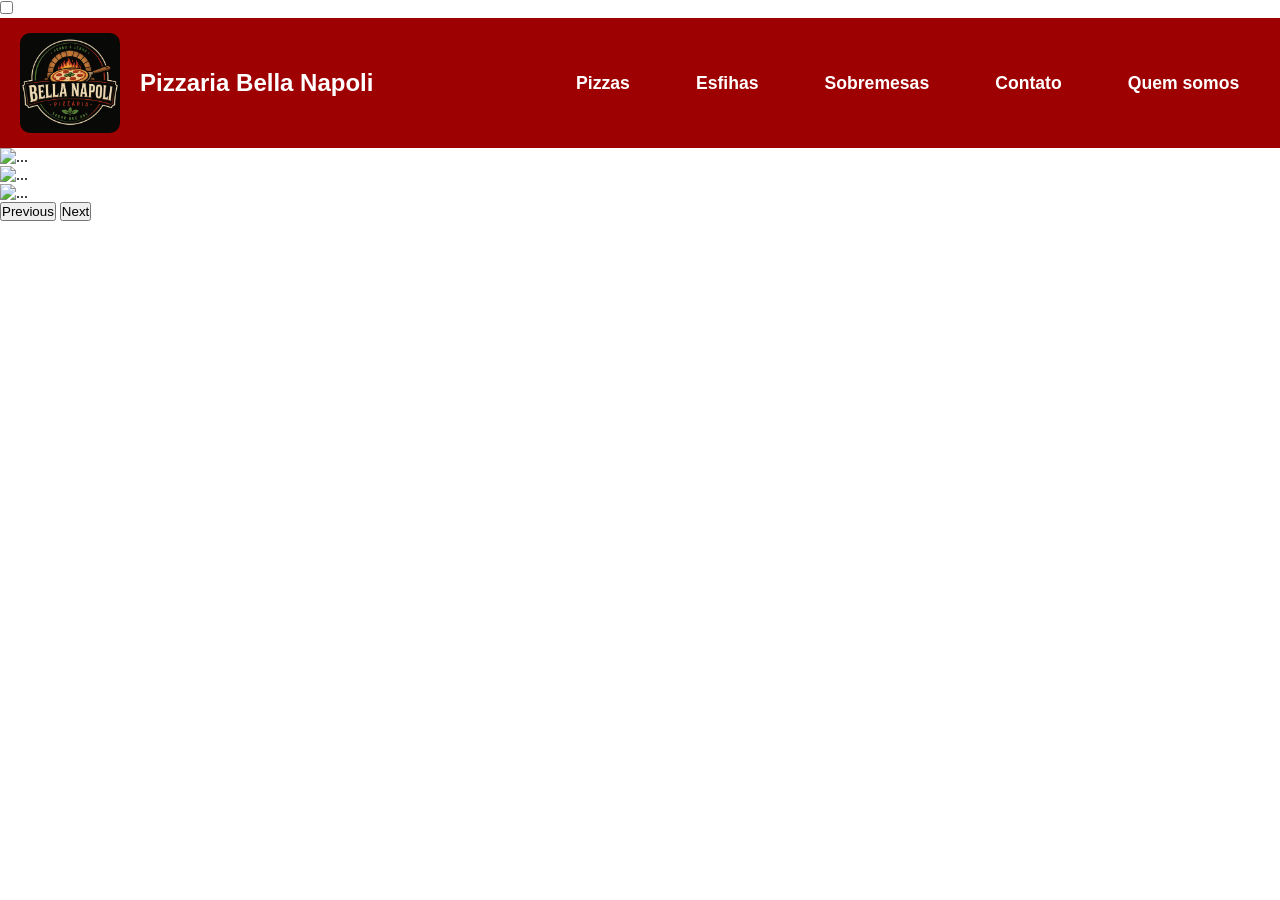
==== index.html @ 50aaf6ea "Criação de um site para uma pizzaria" ====
<!DOCTYPE html>
<html lang="pt-br">

<head>
    <meta charset="UTF-8">
    <meta name="viewport" content="width=device-width, initial-scale=1.0">
    <title>Pizzaria</title>
    <link rel="stylesheet" href="style.css">
</head>

<body>
    <input type="checkbox" id="origem-click">

    <nav>
        <div class="logo">
            <img src="./imagens/Logo.png" alt="Logo da pizzaria">
            <p>Pizzaria Bella Napoli</p>
        </div>


        <div class="links">
            <a href="#">Pizzas</a>
            <a href="#">Esfihas</a>
            <a href="#">Sobremesas</a>
            <a href="#">Contato</a>
            <a href="#">Quem somos</a>
        </div>
    </nav>

    <main>
        <div id="carouselExampleAutoplaying" class="carousel slide" data-bs-ride="carousel">
            <div class="carousel-inner">
                <div class="carousel-item active">
                    <img src="./imagens/Imagem Promocional.png" class="d-block w-100" alt="...">
                </div>
                <div class="carousel-item">
                    <img src="..." class="d-block w-100" alt="...">
                </div>
                <div class="carousel-item">
                    <img src="..." class="d-block w-100" alt="...">
                </div>
            </div>
            <button class="carousel-control-prev" type="button" data-bs-target="#carouselExampleAutoplaying"
                data-bs-slide="prev">
                <span class="carousel-control-prev-icon" aria-hidden="true"></span>
                <span class="visually-hidden">Previous</span>
            </button>
            <button class="carousel-control-next" type="button" data-bs-target="#carouselExampleAutoplaying"
                data-bs-slide="next">
                <span class="carousel-control-next-icon" aria-hidden="true"></span>
                <span class="visually-hidden">Next</span>
            </button>
        </div>
    </main>


</body>

</html>
---- style.css ----
* {
    box-sizing: border-box;
    margin: 0;
    padding: 0;
}

nav {
    display: flex;
    justify-content: space-between;
    align-items: center;
    font-family: sans-serif;
    background-color: rgb(158, 1, 1);
    padding: 15px 20px;
    font-family: 'Trebuchet MS', 'Lucida Sans Unicode', 'Lucida Grande', 'Lucida Sans', Arial, sans-serif;
    color: white;
}

.logo img {
    width: 100px;
    border-radius: 10px;
}

.logo {
    display: flex;
    align-items: center;
    gap: 20px;
    font-weight: bold;
    font-size: 1.5em;
}

.links a {
    text-decoration: none;
    gap: 50px;
    padding: 1.3rem;
    margin-left: 20px;
    font-size: 1.1em;
    font-weight: 700;
    color: white;
}

.container{
    justify-content: center;
}

.carousel-item img{
    width: 60%;
    height: 20%;
}
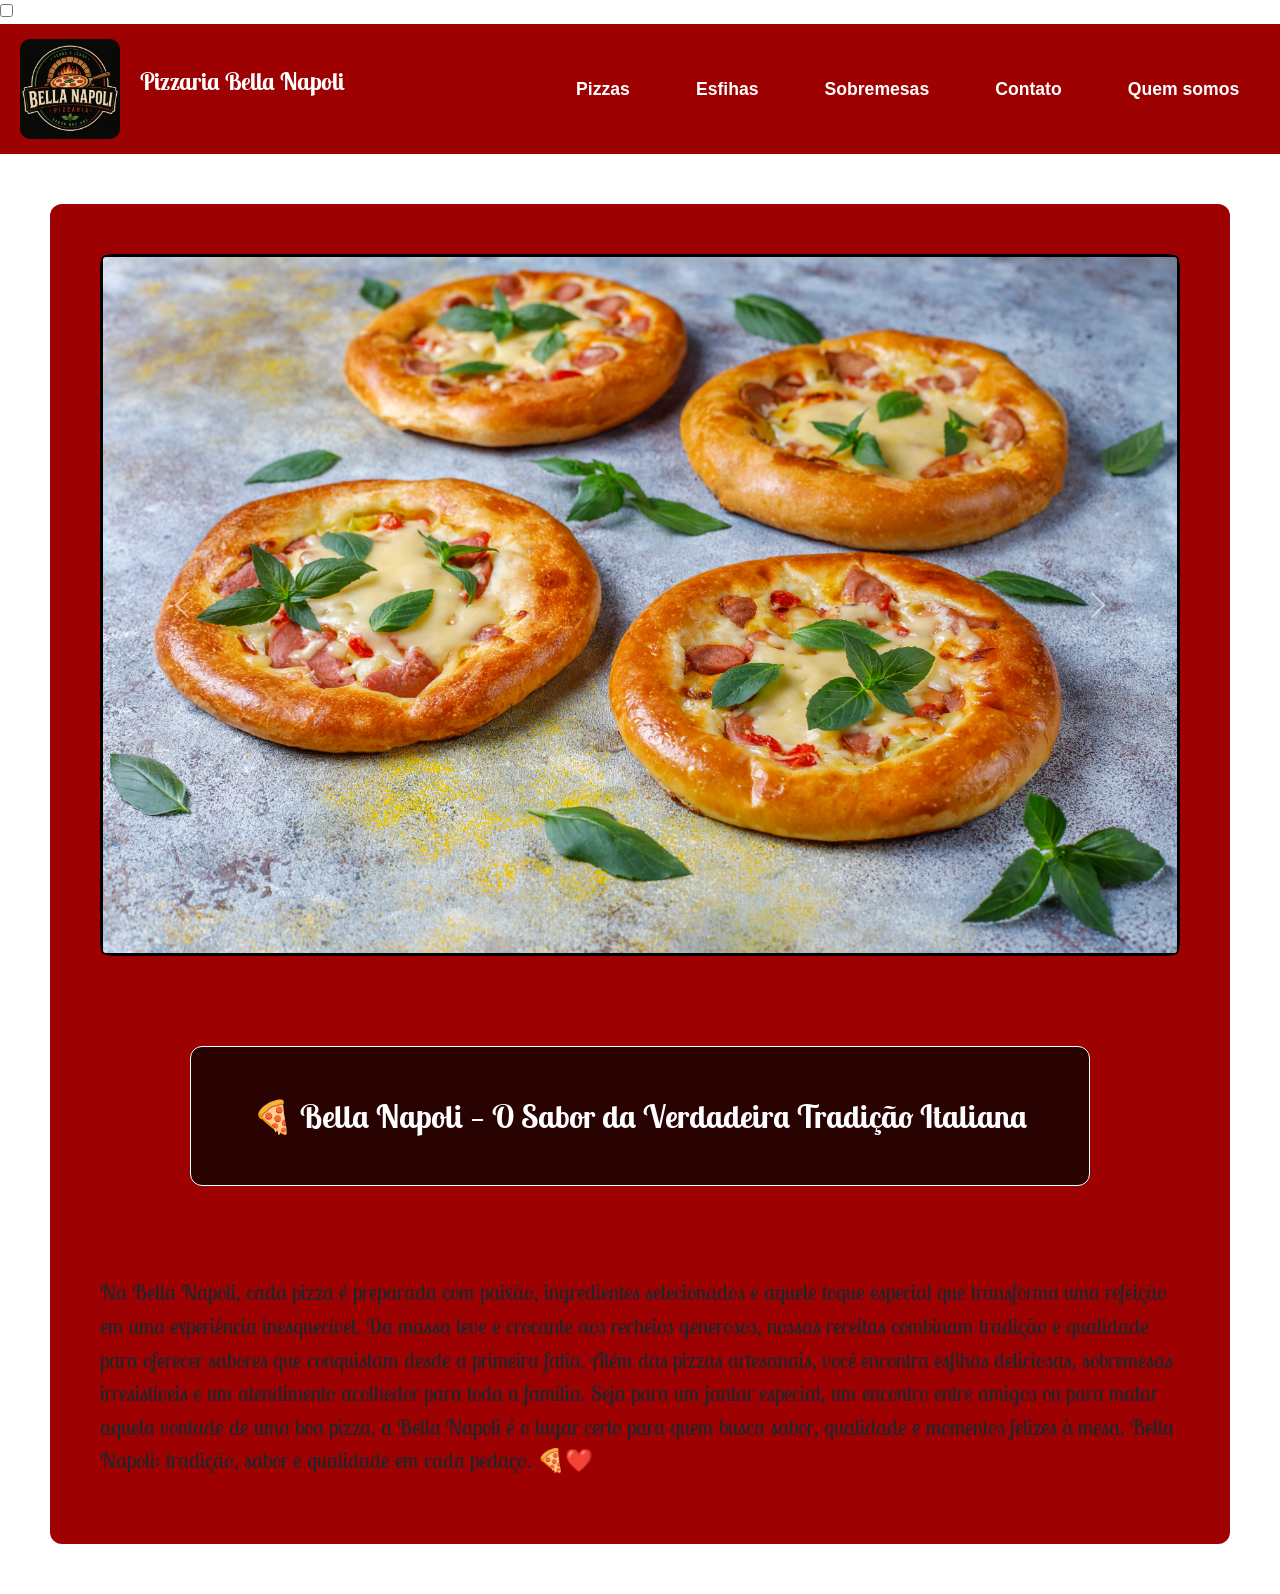
==== commit edb1b8df: "Adicionando novos elementos ao HTML e CSS. Editando o código do bootstrap e mudando as fontes;..." ====
--- a/index.html
+++ b/index.html
@@ -6,6 +6,11 @@
     <meta name="viewport" content="width=device-width, initial-scale=1.0">
     <title>Pizzaria</title>
     <link rel="stylesheet" href="style.css">
+    <link href="https://cdn.jsdelivr.net/npm/bootstrap@5.3.8/dist/css/bootstrap.min.css" rel="stylesheet">
+    <link rel="preconnect" href="https://fonts.googleapis.com">
+    <link rel="preconnect" href="https://fonts.gstatic.com" crossorigin>
+    <link href="https://fonts.googleapis.com/css2?family=Lobster+Two:ital,wght@0,400;0,700;1,400;1,700&display=swap"
+        rel="stylesheet">
 </head>
 
 <body>
@@ -28,32 +33,47 @@
     </nav>
 
     <main>
-        <div id="carouselExampleAutoplaying" class="carousel slide" data-bs-ride="carousel">
+        <div id="carousel" class="carousel slide" data-bs-ride="carousel">
             <div class="carousel-inner">
                 <div class="carousel-item active">
-                    <img src="./imagens/Imagem Promocional.png" class="d-block w-100" alt="...">
+                    <img src="./imagens/Esfiha Promocional.jpg" class="d-block w-80" alt="...">
                 </div>
                 <div class="carousel-item">
-                    <img src="..." class="d-block w-100" alt="...">
+                    <img src="./imagens/Pizza Preparação.jpg" class="d-block w-80" alt="...">
                 </div>
                 <div class="carousel-item">
-                    <img src="..." class="d-block w-100" alt="...">
+                    <img src="./imagens/Pizza Promocional.jpg" class="d-block w-80" alt="...">
                 </div>
             </div>
-            <button class="carousel-control-prev" type="button" data-bs-target="#carouselExampleAutoplaying"
-                data-bs-slide="prev">
+            <button class="carousel-control-prev" type="button" data-bs-target="#carousel" data-bs-slide="prev">
                 <span class="carousel-control-prev-icon" aria-hidden="true"></span>
                 <span class="visually-hidden">Previous</span>
             </button>
-            <button class="carousel-control-next" type="button" data-bs-target="#carouselExampleAutoplaying"
-                data-bs-slide="next">
+            <button class="carousel-control-next" type="button" data-bs-target="#carousel" data-bs-slide="next">
                 <span class="carousel-control-next-icon" aria-hidden="true"></span>
                 <span class="visually-hidden">Next</span>
             </button>
         </div>
+
+        <section class="texto">
+            <h2>🍕 Bella Napoli — O Sabor da Verdadeira Tradição Italiana</h2>
+
+            <p>Na Bella Napoli, cada pizza é preparada com paixão, ingredientes selecionados e aquele toque especial
+                que transforma uma refeição em uma experiência inesquecível.
+
+                Da massa leve e crocante aos recheios generosos, nossas receitas combinam tradição e qualidade para
+                oferecer sabores que conquistam desde a primeira fatia. Além das pizzas artesanais, você encontra
+                esfihas deliciosas, sobremesas irresistíveis e um atendimento acolhedor para toda a família.
+
+                Seja para um jantar especial, um encontro entre amigos ou para matar aquela vontade de uma boa pizza, a
+                Bella Napoli é o lugar certo para quem busca sabor, qualidade e momentos felizes à mesa.
+
+                Bella Napoli: tradição, sabor e qualidade em cada pedaço. 🍕❤️</p>
+        </section>
     </main>
 
-
+    <script src="https://cdn.jsdelivr.net/npm/bootstrap@5.3.8/dist/js/bootstrap.bundle.min.js"></script>
+</body>
 </body>
 
 </html>
--- a/style.css
+++ b/style.css
@@ -26,6 +26,7 @@
     gap: 20px;
     font-weight: bold;
     font-size: 1.5em;
+    font-family: lobster two;
 }
 
 .links a {
@@ -38,11 +39,39 @@
     color: white;
 }
 
-.container{
-    justify-content: center;
+main {
+    margin: 50px;
+    padding: 50px;
+    background-color: rgb(158, 1, 1);
+    border-radius: 12px;
+    font-family: lobster two;
 }
 
-.carousel-item img{
-    width: 60%;
-    height: 20%;
+.texto h2{
+    margin: 10vh;
+    text-align: center;
+    padding: 50px;
+    border: 1px solid;
+    font-weight: 700;
+    background-color: #290202;
+    color: white;
+    border-radius: 12px;
 }
+
+.texto p{
+    font-size: 1.4em;
+}
+
+#carousel {
+    border: 1px solid rgb(0, 0, 0.9);
+    border-radius: 12px;
+}
+
+.carousel-item img {
+    width: 100%;
+    height: 700px;
+    margin: 0 auto;
+    border: 2px solid black;
+    border-radius: 5px;
+    object-fit: cover;
+}
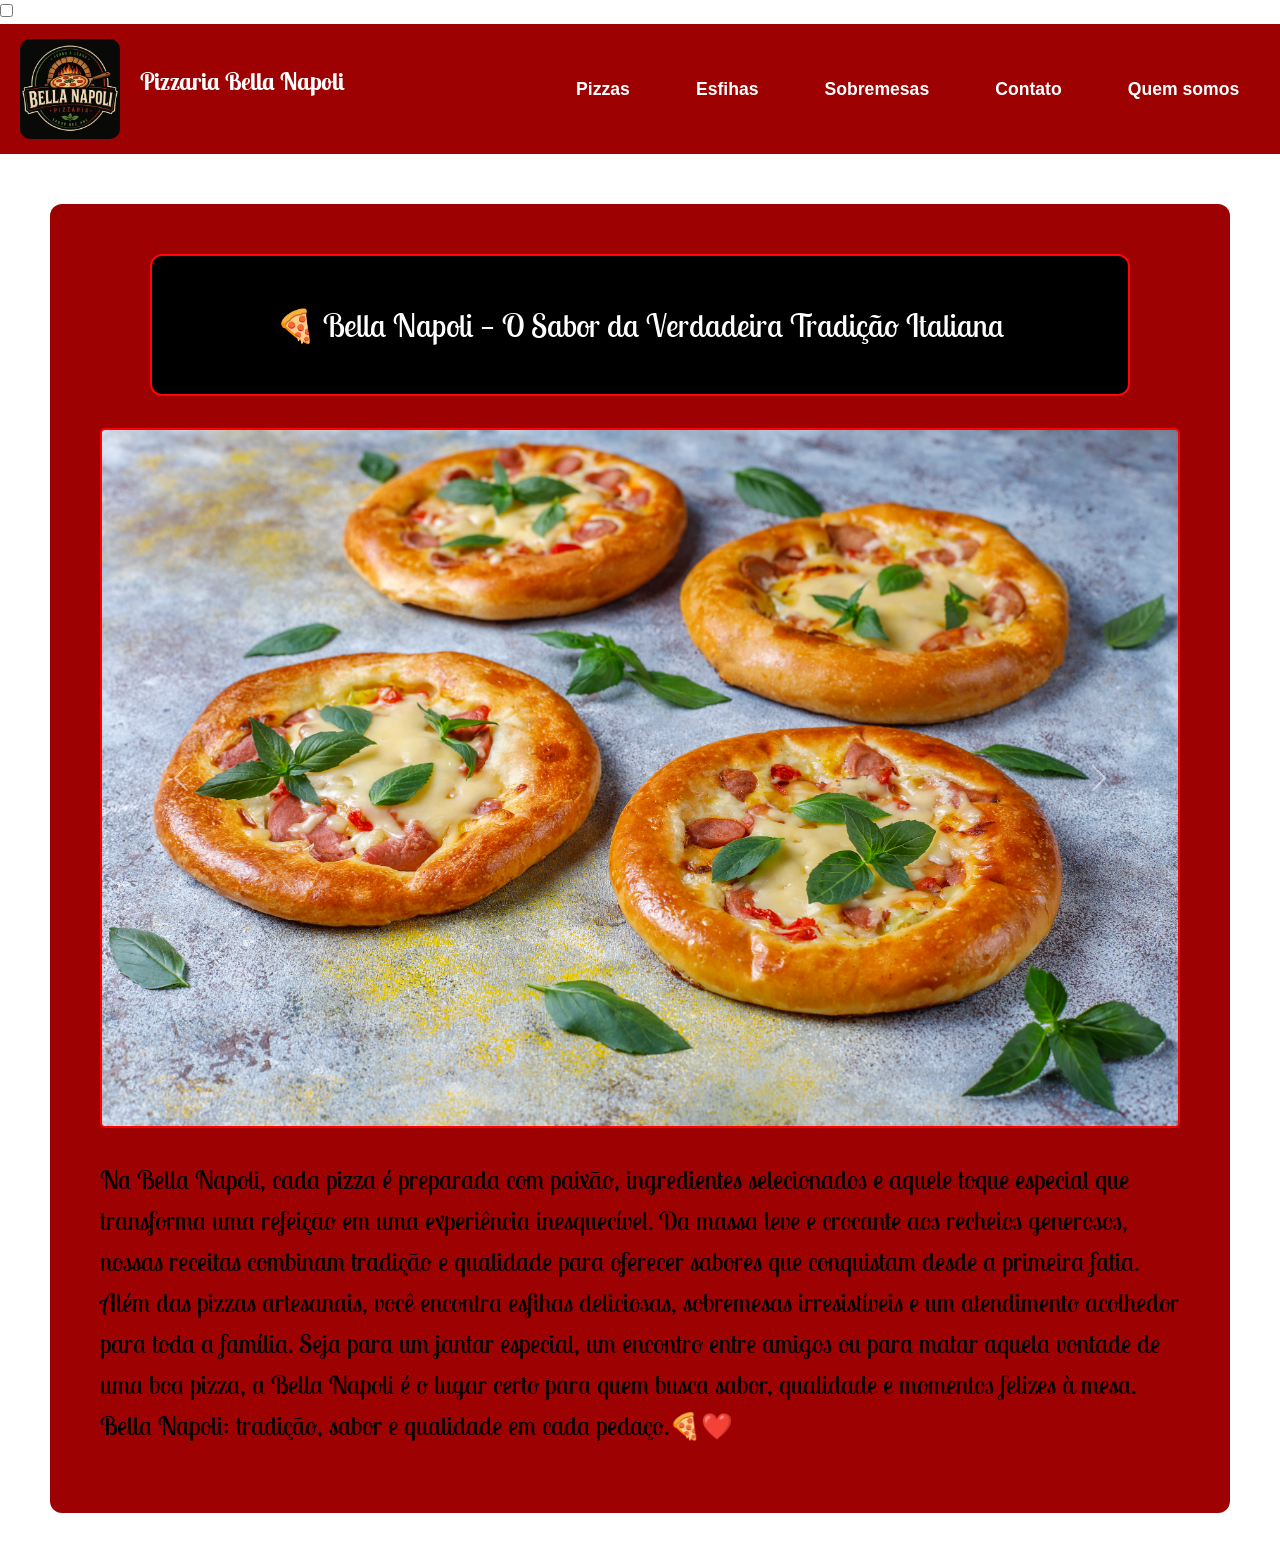
==== commit 43ee01bf: "Adicionando a página de pizzas, utilizando Bootstrap e organizando algumas posições e cores." ====
--- a/index.html
+++ b/index.html
@@ -24,7 +24,7 @@
 
 
         <div class="links">
-            <a href="#">Pizzas</a>
+            <a href="pizzas.html">Pizzas</a>
             <a href="#">Esfihas</a>
             <a href="#">Sobremesas</a>
             <a href="#">Contato</a>
@@ -33,6 +33,9 @@
     </nav>
 
     <main>
+        
+        <h2>🍕 Bella Napoli — O Sabor da Verdadeira Tradição Italiana</h2>
+        
         <div id="carousel" class="carousel slide" data-bs-ride="carousel">
             <div class="carousel-inner">
                 <div class="carousel-item active">
@@ -56,7 +59,6 @@
         </div>
 
         <section class="texto">
-            <h2>🍕 Bella Napoli — O Sabor da Verdadeira Tradição Italiana</h2>
 
             <p>Na Bella Napoli, cada pizza é preparada com paixão, ingredientes selecionados e aquele toque especial
                 que transforma uma refeição em uma experiência inesquecível.
@@ -68,7 +70,7 @@
                 Seja para um jantar especial, um encontro entre amigos ou para matar aquela vontade de uma boa pizza, a
                 Bella Napoli é o lugar certo para quem busca sabor, qualidade e momentos felizes à mesa.
 
-                Bella Napoli: tradição, sabor e qualidade em cada pedaço. 🍕❤️</p>
+                Bella Napoli: tradição, sabor e qualidade em cada pedaço.🍕❤️</p>
         </section>
     </main>
 
--- a/style.css
+++ b/style.css
@@ -45,25 +45,31 @@
     background-color: rgb(158, 1, 1);
     border-radius: 12px;
     font-family: lobster two;
+    color: white;
 }
 
-.texto h2{
-    margin: 10vh;
+h2 {
+    margin-top: 50px;
+    margin: 50px;
     text-align: center;
     padding: 50px;
-    border: 1px solid;
+    border: 2px solid rgb(255, 5, 5);
     font-weight: 700;
-    background-color: #290202;
     color: white;
     border-radius: 12px;
+    background-color: black;
+    font-family: lobster two;
 }
 
-.texto p{
-    font-size: 1.4em;
+.texto p {
+    font-size: 1.6em;
+    line-height: 1.6;
+    color: black;
+    margin-top: 2rem;
 }
 
 #carousel {
-    border: 1px solid rgb(0, 0, 0.9);
+    margin-top: 2rem;
     border-radius: 12px;
 }
 
@@ -71,7 +77,34 @@
     width: 100%;
     height: 700px;
     margin: 0 auto;
-    border: 2px solid black;
+    border: 2px solid rgb(255, 0, 0);
     border-radius: 5px;
     object-fit: cover;
-}+}
+
+.card {
+    background-color: #272829 !important;
+    color: white !important;
+    border: 2px solid yellow !important;
+}
+
+.card img {
+    width: 50%;
+    height: 400px;
+    margin: 20px auto;
+    border: 2px solid rgb(255, 0, 0);
+    border-radius: 5px;
+    object-fit: cover;
+}
+
+.card-body h5{
+    font-size: 1.8rem;
+    text-align: center;
+    color: yellow;
+}
+
+.card-body p{
+    text-align: center;
+    margin: 0 8.8rem;
+    font-size: 1.1em;
+}
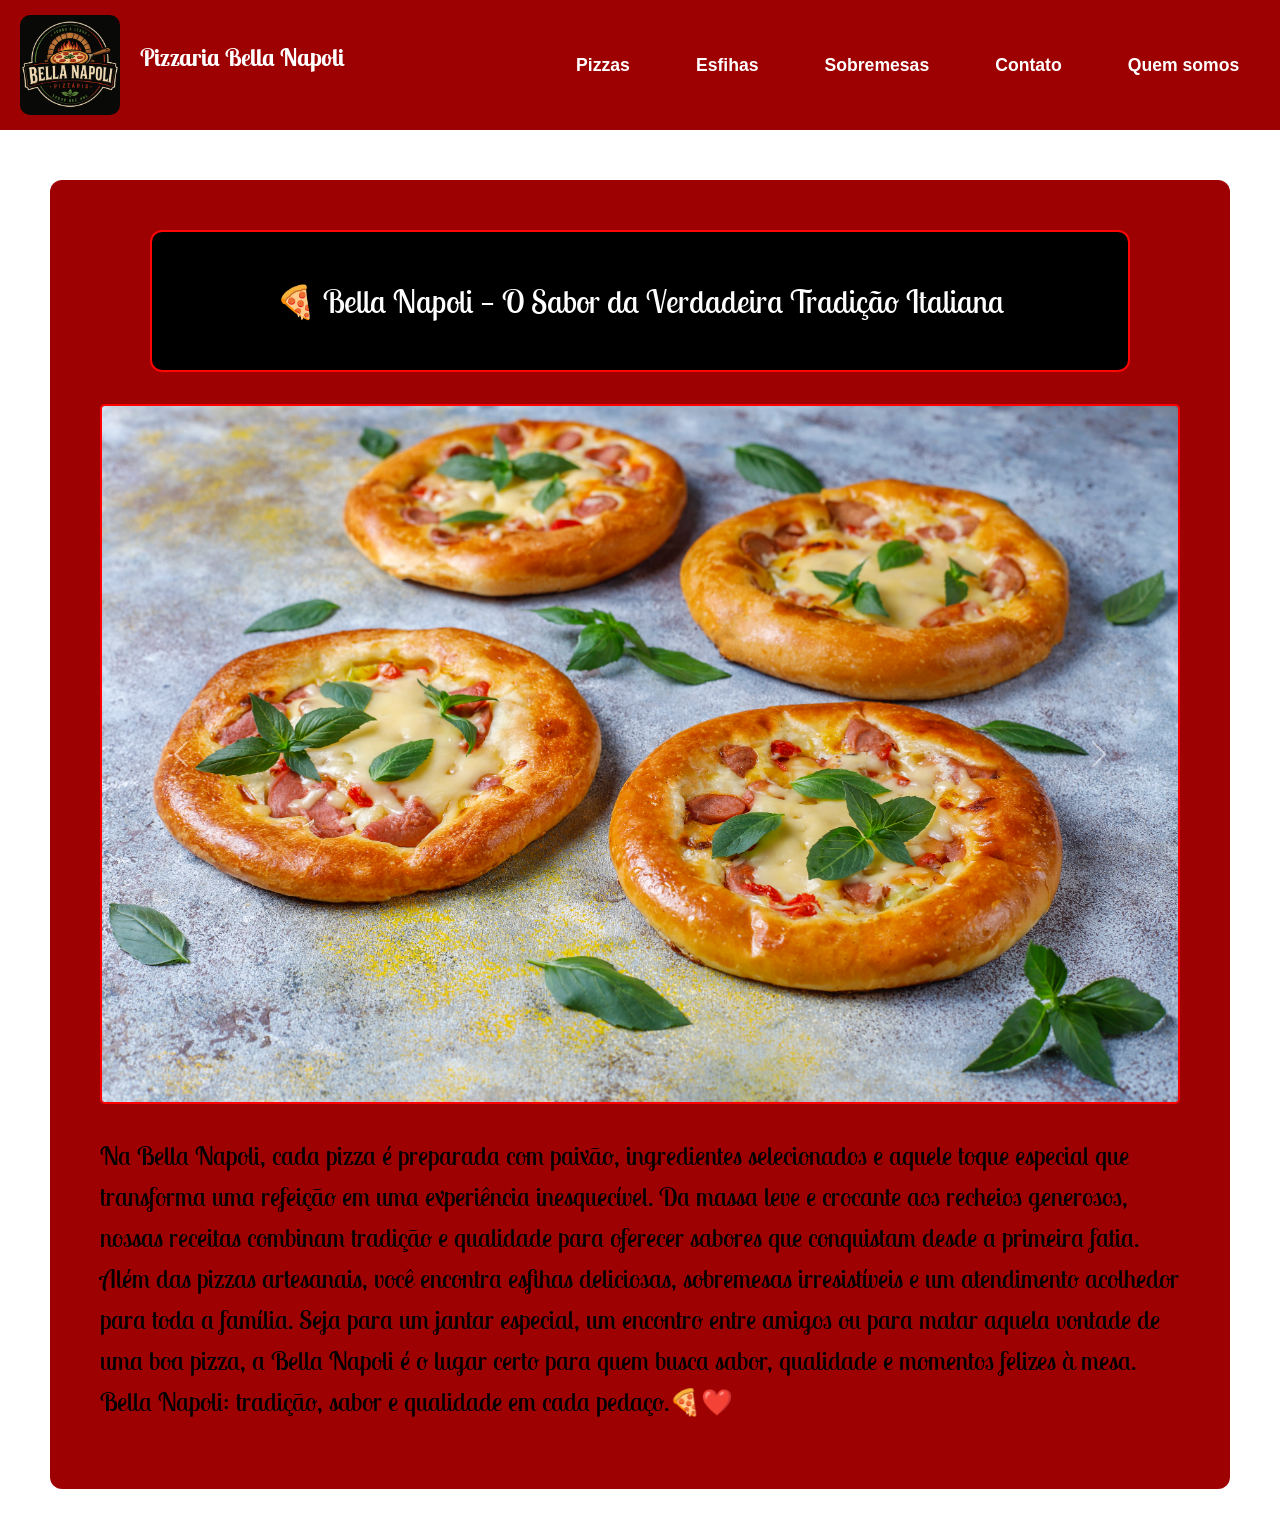
==== commit 444d9a9f: "Adicionando e estilizando outras páginas do projeto" ====
--- a/index.html
+++ b/index.html
@@ -14,7 +14,6 @@
 </head>
 
 <body>
-    <input type="checkbox" id="origem-click">
 
     <nav>
         <div class="logo">
@@ -25,10 +24,10 @@
 
         <div class="links">
             <a href="pizzas.html">Pizzas</a>
-            <a href="#">Esfihas</a>
-            <a href="#">Sobremesas</a>
-            <a href="#">Contato</a>
-            <a href="#">Quem somos</a>
+            <a href="esfihas.html">Esfihas</a>
+            <a href="sobremesas.html">Sobremesas</a>
+            <a href="contato.html">Contato</a>
+            <a href="QuemSomos.html">Quem somos</a>
         </div>
     </nav>
 
--- a/style.css
+++ b/style.css
@@ -97,14 +97,68 @@
     object-fit: cover;
 }
 
-.card-body h5{
+.card-body h5 {
     font-size: 1.8rem;
     text-align: center;
     color: yellow;
 }
 
-.card-body p{
+.card-body p {
     text-align: center;
     margin: 0 8.8rem;
     font-size: 1.1em;
 }
+
+.localizacao {
+    padding: 0 auto 0 80vh;
+    margin: 0 auto;
+    border-radius: 12px;
+    width: auto;
+    height: auto;
+}
+
+iframe {
+    width: 50vw;
+    height: 30vw;
+}
+
+.contato {
+    display: flex;
+    gap: 20px;
+}
+
+.texto-contato {
+    padding: 5vw 0 0 5vw;
+    justify-content: center;
+    font-size: 1.9em;
+    text-align: center;
+}
+
+.container{
+    display: flex;
+    gap: 40px;
+    justify-content: flex-start;
+    align-items: center;
+    padding-left: 0;
+    margin-left: 0;
+}
+
+
+.card-imagem img {
+    width: 30vw;
+    box-shadow: 10px 10px 5px rgb(90, 32, 32);
+    border-radius: 12px;
+    border: 1px solid;
+    display: block;
+}
+
+.card-texto{
+    padding: 10vw 20vw;
+    border: 2px solid rgb(255, 5, 5);
+    font-weight: 700;
+    color: white;
+    border-radius: 12px;
+    background-color: black;
+    font-family: lobster two;
+    border: 1px solid;
+}
